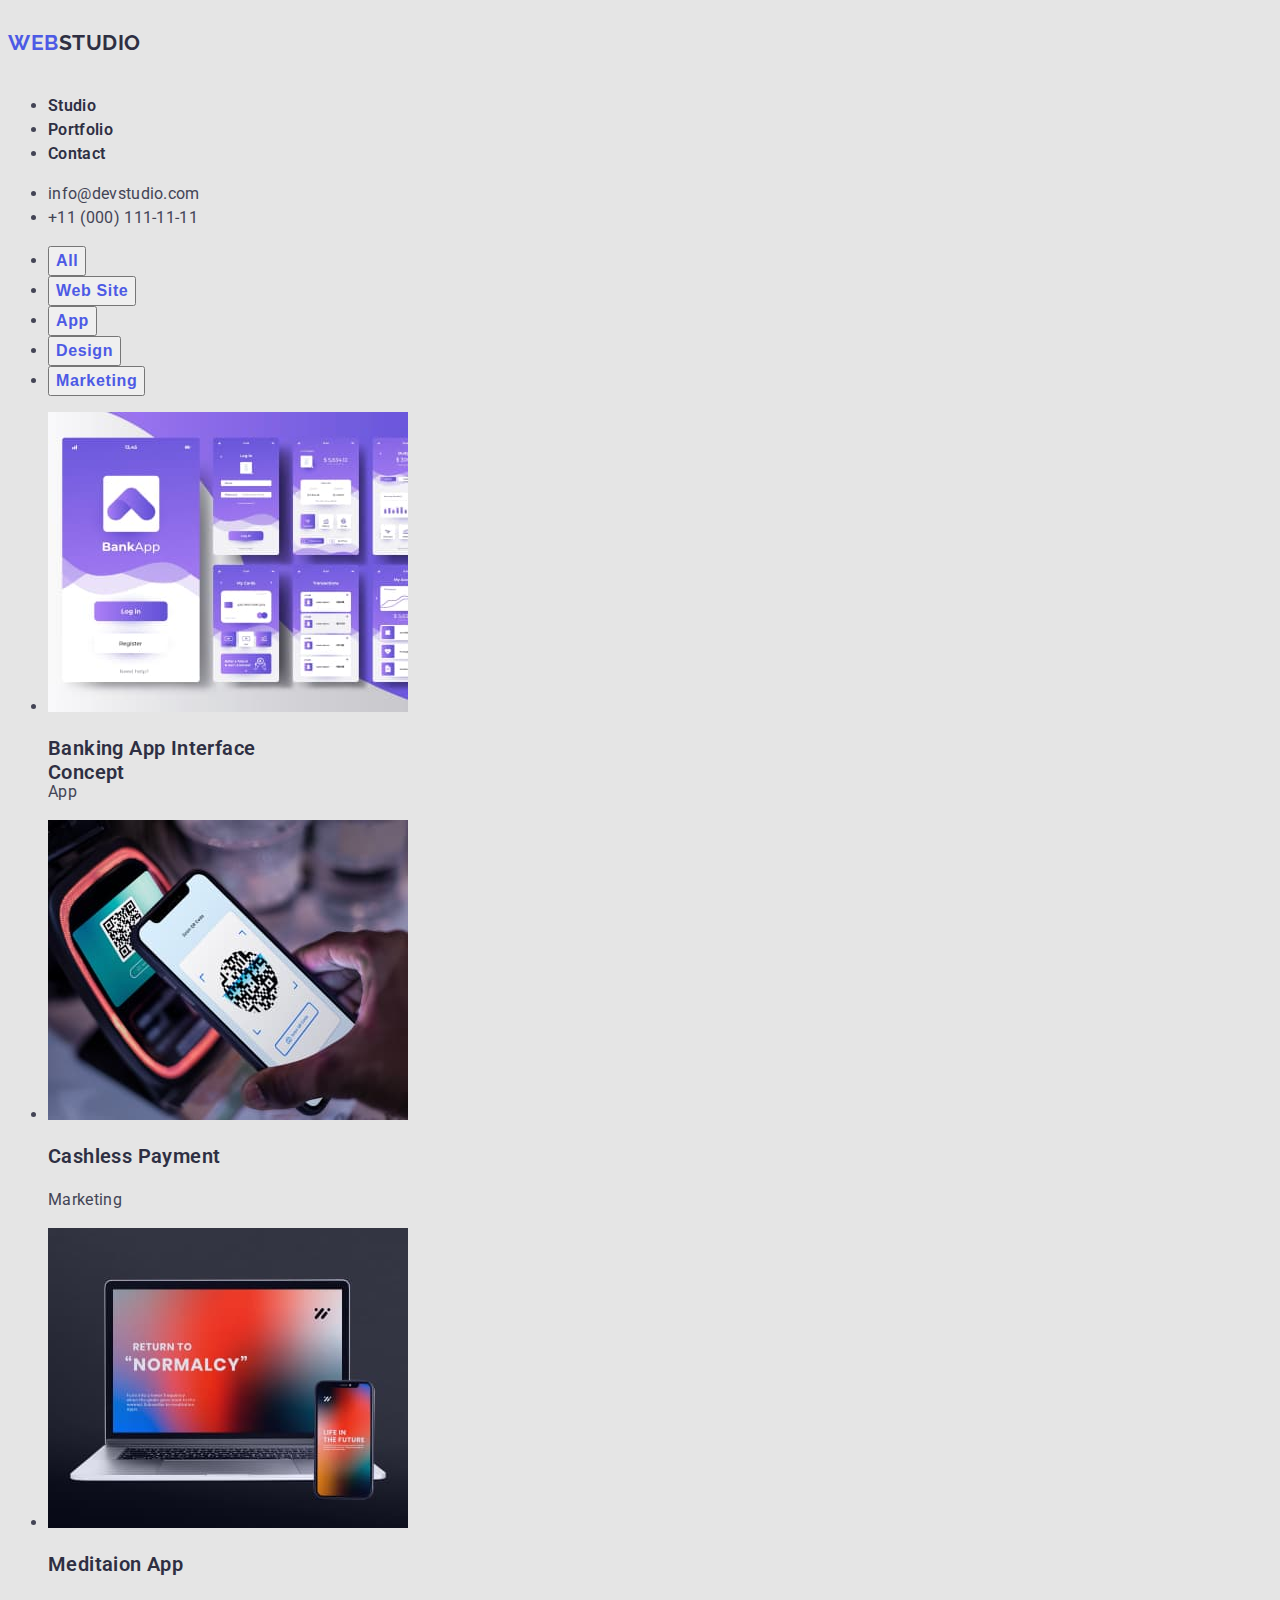
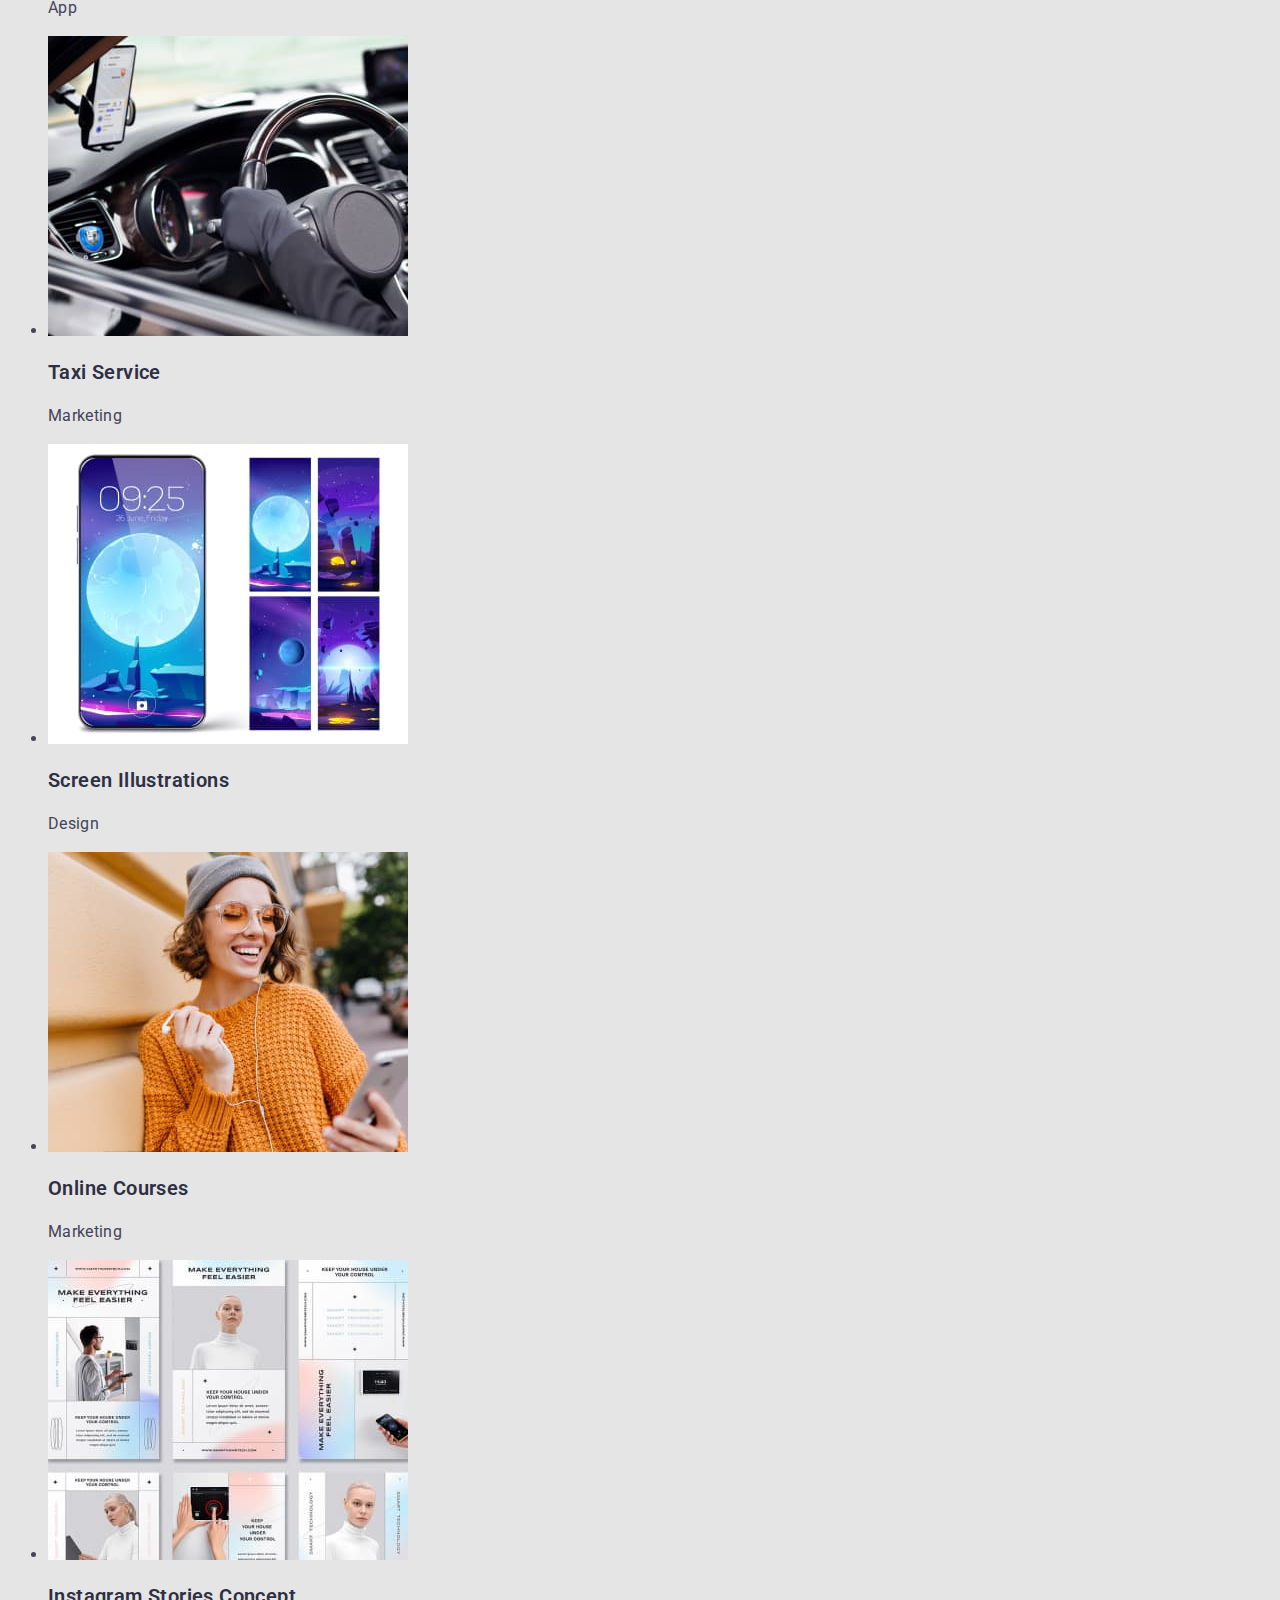
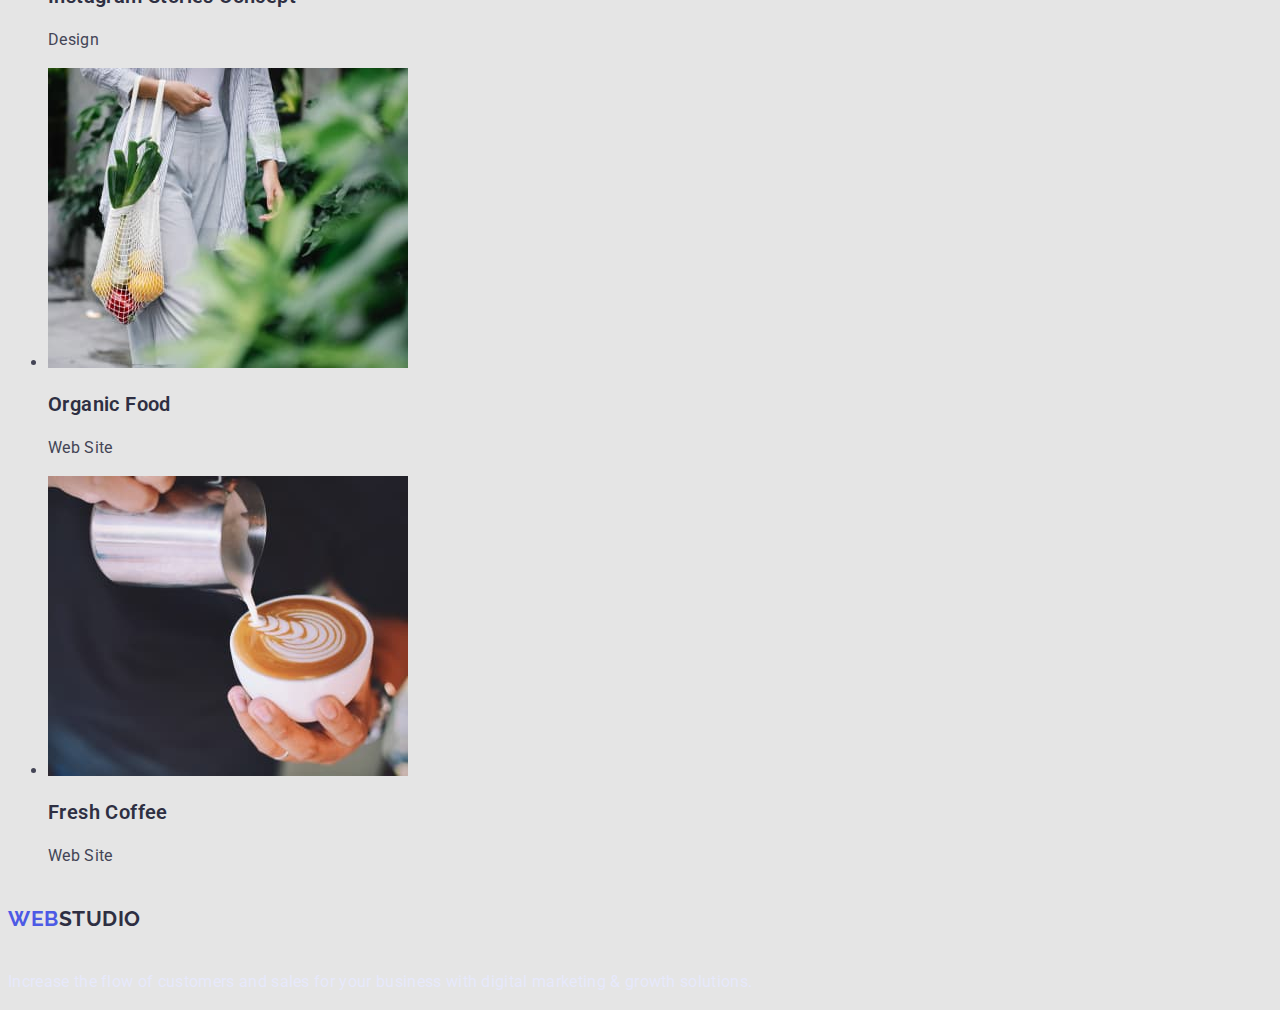
==== portfolio.html @ 059d4b15 "css and portfolio added" ====
<!DOCTYPE html>
<html lang="en">
<head>
    <meta charset="UTF-8">
    <meta http-equiv="X-UA-Compatible" content="IE=edge">
    <meta name="viewport" content="width=device-width, initial-scale=1.0">
    <title>Portfolio</title>
    <link rel="preconnect" href="https://fonts.googleapis.com">
    <link rel="preconnect" href="https://fonts.gstatic.com" crossorigin>
    <link href="https://fonts.googleapis.com/css2?family=Raleway:wght@700&family=Roboto:wght@400;500;700;900&display=swap" rel="stylesheet">
    <link rel="stylesheet" href="/css/styles.css">
</head>
<body>
    <header>
        <nav>
            <a class="logo" href="./portfolio.html"><h3 ><span class="logo-half">WEB</span>STUDIO</h3></a>
            <ul>
                <li class="list-link-item"><a class="list-link" href="#">Studio</a></li>
                <li class="list-link-item"><a class="list-link" href="#">Portfolio</a></li>
                <li class="list-link-item"><a class="list-link" href="#">Contact</a></li>
            </ul>
        </nav>
        <ul class="contacts">
            <li><a class="contact-link" href="mailto:info@devstudio.com">info@devstudio.com</a></li>
            <li><a class="contact-link" href="tel:+11(000)111-11-11">+11 (000) 111-11-11</a></li>
        </ul>
    </header>
    <main>
        <section>
        <h2 hidden>Service examples</h2>
        <ul>
            <li><button class="filter-btn" type="button">All</button></li>
            <li><button class="filter-btn" type="button">Web Site</button></li>
            <li><button class="filter-btn" type="button">App</button></li>
            <li><button class="filter-btn" type="button">Design</button></li>
            <li><button class="filter-btn" type="button">Marketing</button></li>
        </ul>
        <ul>
            <li>
                <img src="/images/srvc1.jpg" alt="Banking app" width="360" height="300">
                <h3 class="list-name">Banking App Interface Concept</h3>
                <p class="list-text">App</p>
            </li>
            <li>
                <img src="/images/srv1.jpg" alt="phone payment" width="360" height="300">
                <h3 class="list-name">Cashless Payment</h3>
                <p class="list-text">Marketing</p>
            </li> 
            <li><img src="/images/srvc7.jpg" alt="Laptop and smartphone" width="360" height="300">
                <h3 class="list-name">Meditaion App</h3>
                <p class="list-text">App</p>
            </li>
            <li>
                <img src="/images/srvc6.jpg" alt="Driver" width="360" height="300">
                <h3 class="list-name">Taxi Service</h3>
                <p class="list-text">Marketing</p>
            </li>
            <li>
                <img src="/images/srvc3.jpg" alt="Smartphone screens" width="360" height="300">
                <h3 class="list-name">Screen Illustrations</h3>
                <p class="list-text">Design</p>
            </li>
            <li>
                <img src="/images/srvc5.jpg" alt="Girl with phone" width="360" height="300">
                <h3 class="list-name">Online Courses</h3>
                <p class="list-text">Marketing</p>
            </li>
            <li>
                <img src="/images/srvc2.jpg" alt="Screens" width="360" height="300">
                <h3 class="list-name">Instagram Stories Concept</h3>
                <p class="list-text">Design</p>
            </li>
            <li>
                <img src="/images/srvc4.jpg" alt="Fruits" width="360" height="300">
                <h3 class="list-name">Organic Food</h3>
                <p class="list-text">Web Site</p>
            </li>
            <li>
                <img src="/images/srvc.jpg" alt="Cup of coffee" width="360" height="300">
                <h3 class="list-name">Fresh Coffee</h3>
                <p class="list-text">Web Site</p>
            </li>
        </ul>
        </section>
    </main>
    <footer>
        <a class="logo" href="./index.html"><h3 ><span class="logo-half">WEB</span>STUDIO</h3></a>
        <p class="footer-text">Increase the flow of customers and sales for your business with digital marketing & growth solutions.</p>
    </footer>
</body>
</html>
---- css/styles.css ----
body {
    font-family: 'Roboto', sans-serif;
    color: #434455;
    background-color: #E5E5E5;
    font-style: normal;
}

/* header styles */

.logo {
    font-family: 'Raleway';
    font-weight: 800;
    font-size: 18px;
    line-height: calc(24/18);
    display: flex;
    align-items: center;
    letter-spacing: 0.03em;
    text-transform: uppercase;
    color: #2E2F42;
    text-decoration: none;
    }
.logo-half {
    color: #4D5AE5;;
}
.list-link { 
    font-weight: 600;
    font-size: 16px;
    line-height: calc(24/16);
    letter-spacing: 0.02em;
    color: #2E2F42;
    text-decoration: none;
}
.contact-link {
    font-weight: 400;
    font-size: 16px;
    line-height: calc(24/16);
    letter-spacing: 0.02em;
    color: #434455;
    text-decoration: none;

}
.contact-link:hover, .contact-link:focus {
    color: #4D5AE5;
}

/* hero styles */

.hero-name {
    font-family: 'Roboto';
    font-weight: 600;
    font-size: 56px;
    line-height: calc(60/56);
    text-align: center;
    letter-spacing: 0.02em;
    color: #FFFFFF; 
}
.hero-button {
    font-weight: 400;
    font-size: 16px;
    line-height: calc(24/16);
    letter-spacing: 0.02em;
    color: #E7E9FC;
    background-color: #4D5AE5;
    cursor: pointer
}


/* skills style */

.list-name {
    width: 264px;
    height: 24px;
    font-weight: 600;
    font-size: 20px;
    line-height: calc(24/20);
    letter-spacing: 0.02em;
    color: #2E2F42;
}
.list-text {
    font-weight: 400;
    font-size: 16px;
    line-height: calc(24/16);
    letter-spacing: 0.02em;
    color: #434455;
}

 /* services styles */

 .services-name, .staff {
    font-weight: 600;
    font-size: 36px;
    line-height: calc(40/36);
    text-align: center;
    letter-spacing: 0.02em;
    text-transform: capitalize;
    color: #2E2F42;
}

/* staff styles */

.staff-name {
    font-weight: 600;
    font-size: 20px;
    line-height: calc(24/20);
    text-align: center;
    letter-spacing: 0.02em;
    color: #2E2F42;
}

.staff-position {
    font-weight: 400;
    font-size: 16px;
    line-height: calc(24/16);
    text-align: center;
    letter-spacing: 0.02em;
    color: #434455;
}

/* footer styles */
 
.footer-text {
    font-weight: 400;
    font-size: 16px;
    line-height: calc(24/16);
    letter-spacing: 0.02em;
    color: #E7E9FC;
}
 
/* portfolio styles */

.filter-btn {
    font-weight: 600;
    font-size: 16px;
    line-height: calc(24/16);
    display: flex;
    align-items: center;
    text-align: center;
    letter-spacing: 0.04em;
    color: #4D5AE5;
    cursor: pointer;

}
.filter-btn:hover, .filter-btn:active {
    color: #FFFFFF;
    background-color: #4D5AE5;
    ;
}
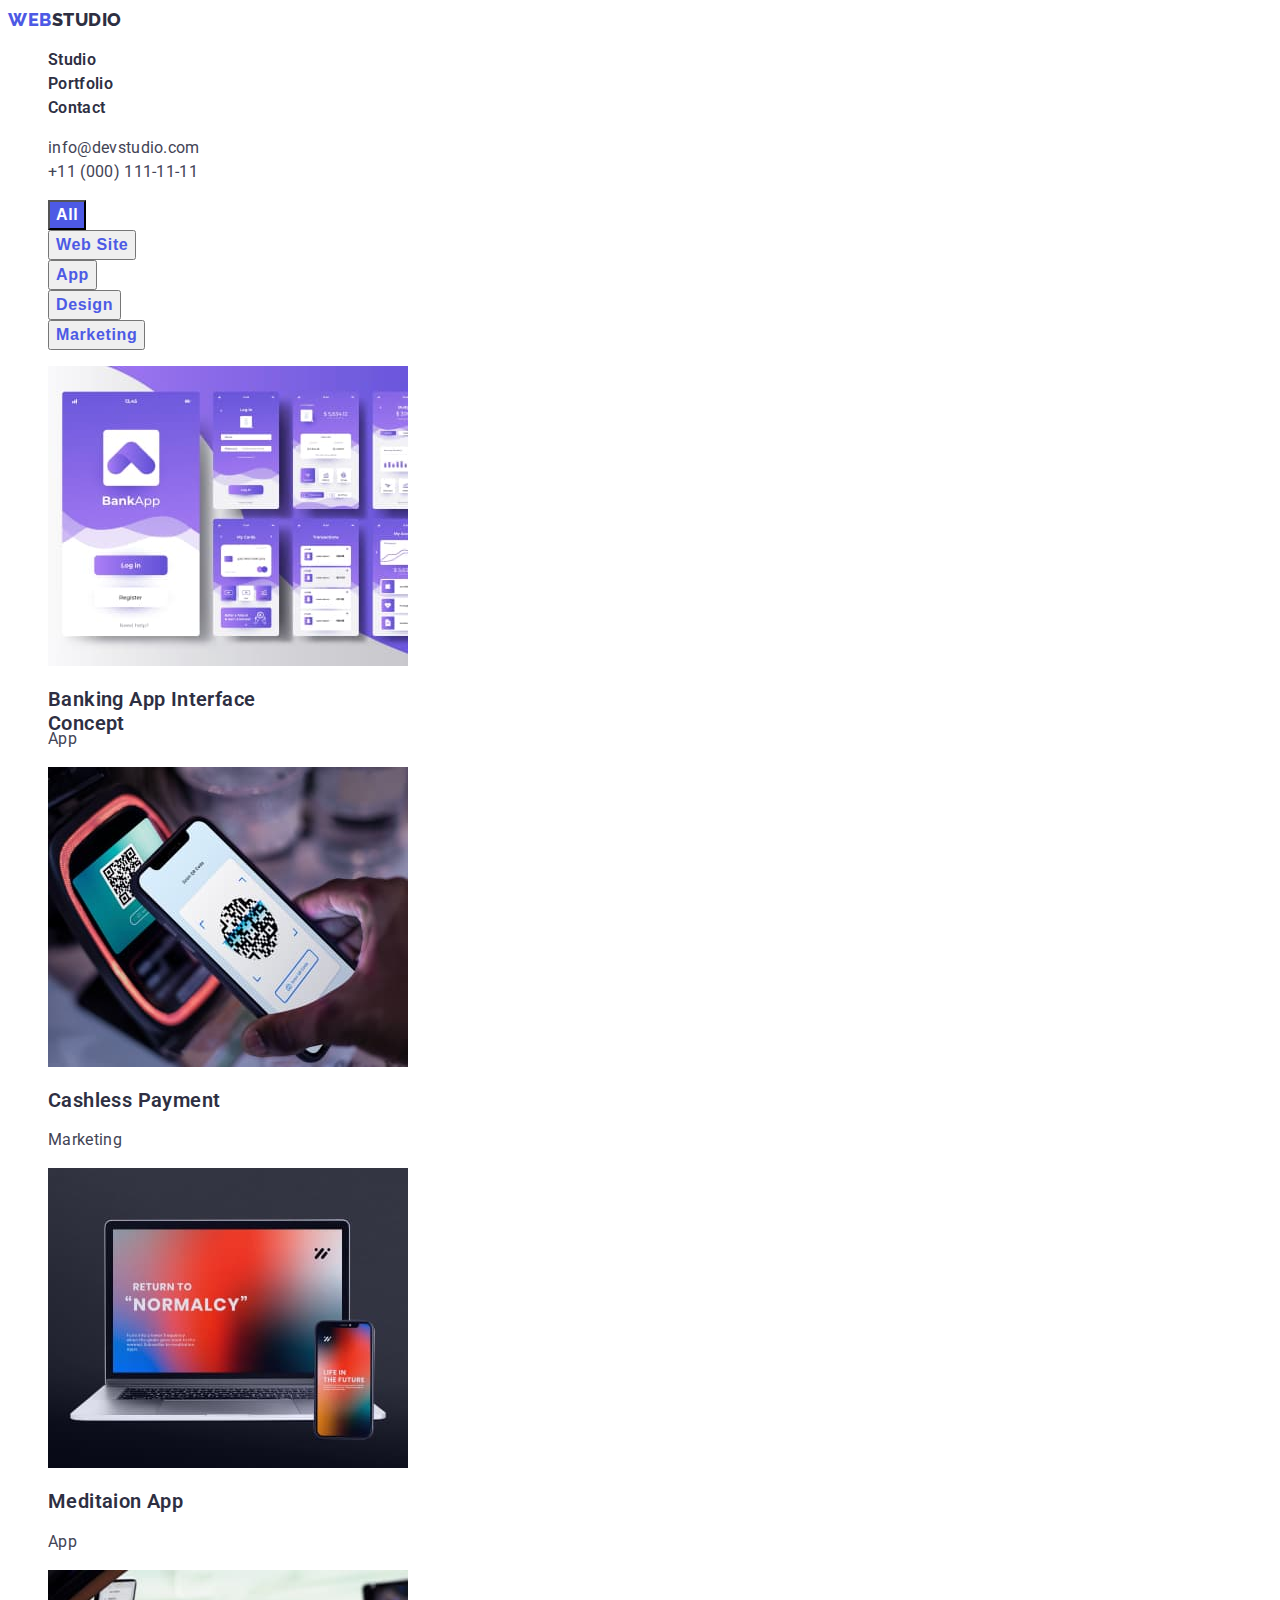
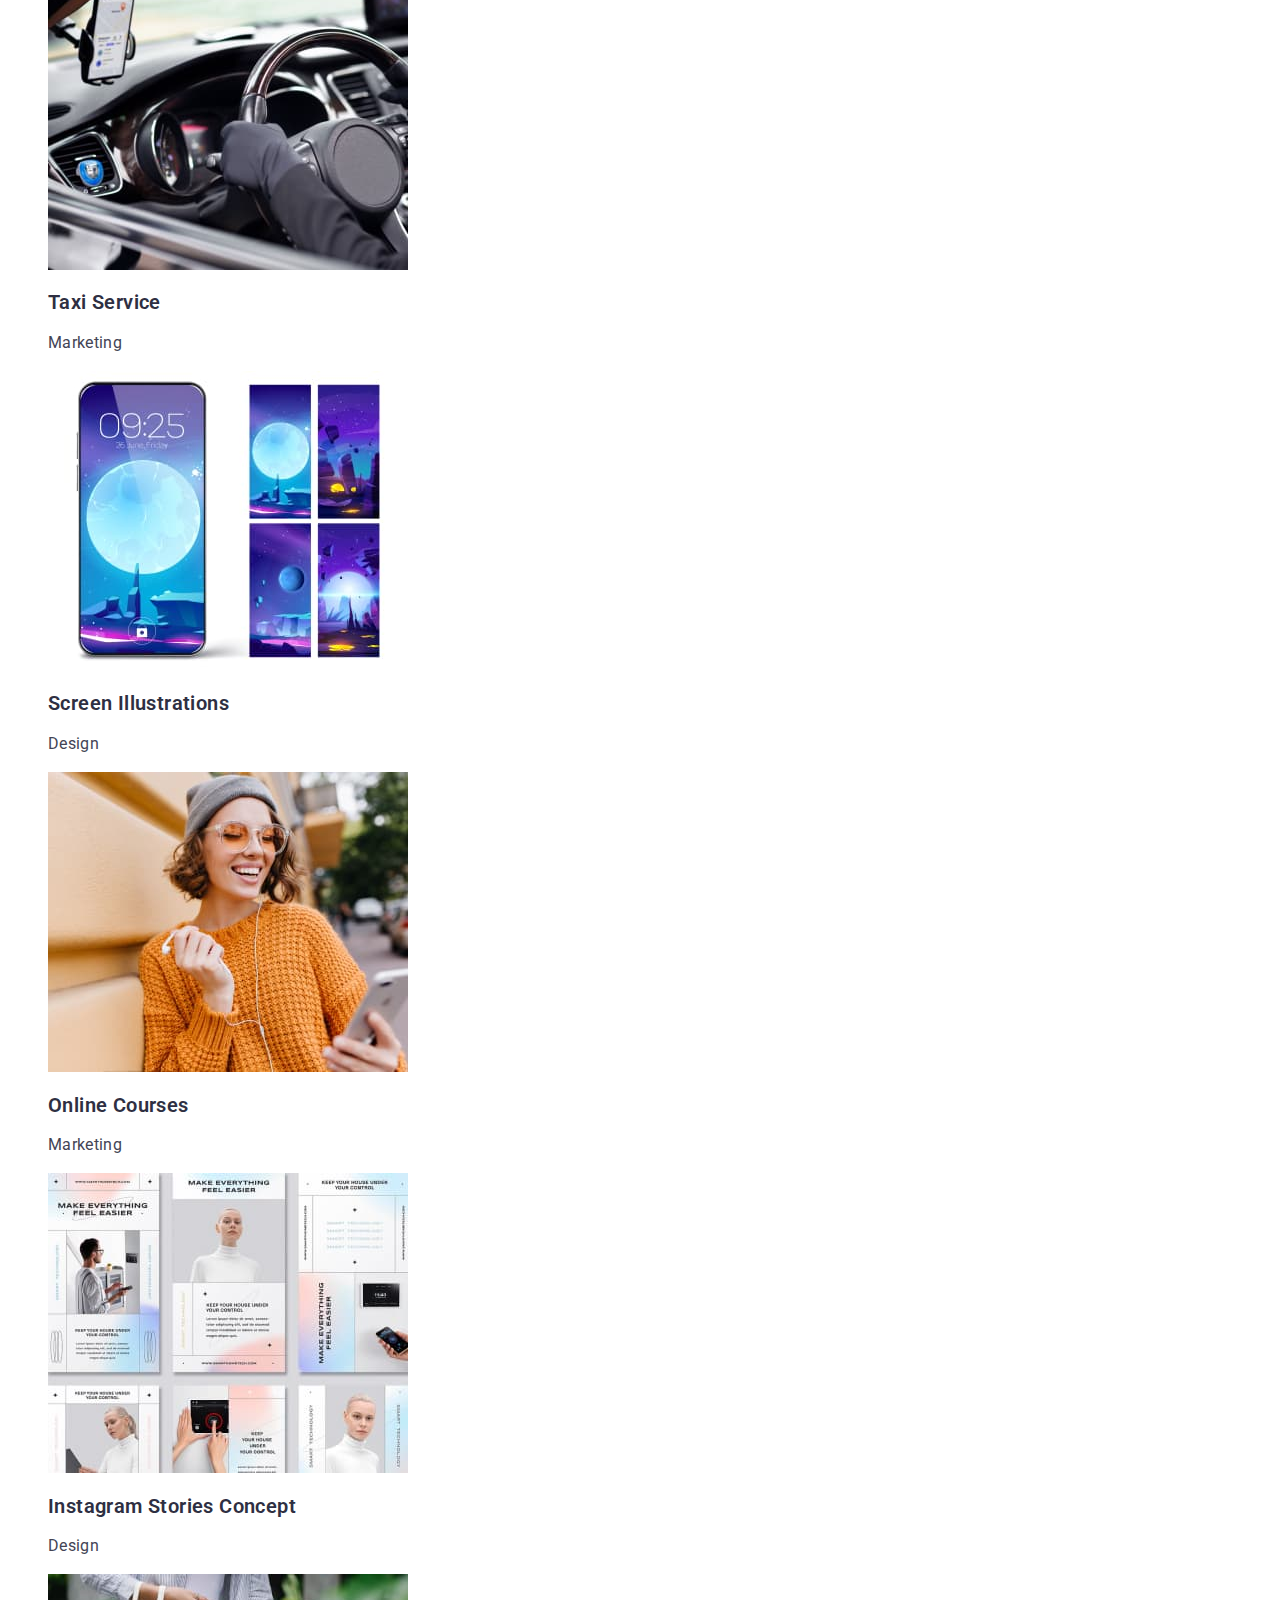
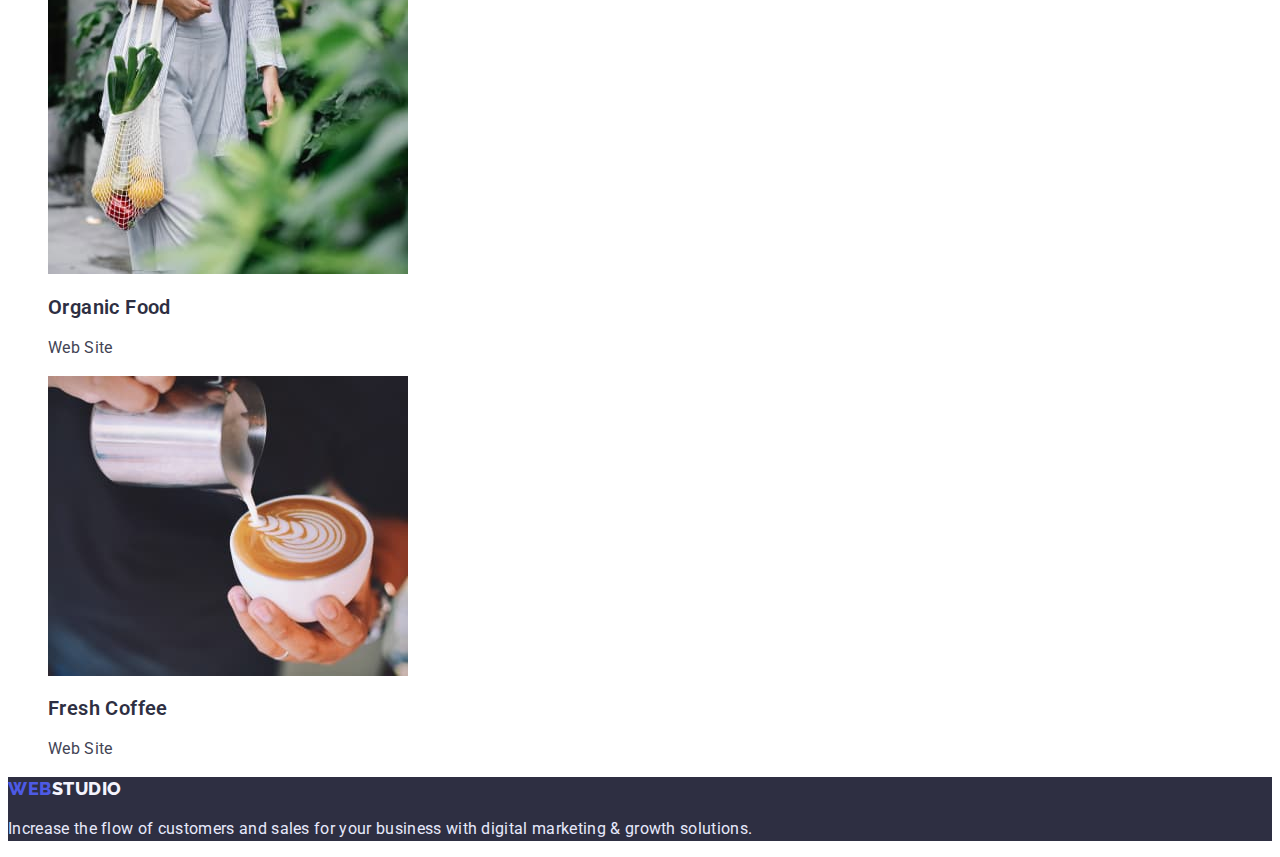
==== commit 63d5aeca: "виправлені помилки" ====
--- a/portfolio.html
+++ b/portfolio.html
@@ -8,15 +8,15 @@
     <link rel="preconnect" href="https://fonts.googleapis.com">
     <link rel="preconnect" href="https://fonts.gstatic.com" crossorigin>
     <link href="https://fonts.googleapis.com/css2?family=Raleway:wght@700&family=Roboto:wght@400;500;700;900&display=swap" rel="stylesheet">
-    <link rel="stylesheet" href="/css/styles.css">
+    <link rel="stylesheet" href="./css/styles.css">
 </head>
 <body>
     <header>
         <nav>
-            <a class="logo" href="./portfolio.html"><h3 ><span class="logo-half">WEB</span>STUDIO</h3></a>
+            <a class="logo" href="./index.html"><span class="logo-half">Web</span>studio</a>
             <ul>
                 <li class="list-link-item"><a class="list-link" href="#">Studio</a></li>
-                <li class="list-link-item"><a class="list-link" href="#">Portfolio</a></li>
+                <li class="list-link-item"><a class="list-link" href="./portfolio.html">Portfolio</a></li>
                 <li class="list-link-item"><a class="list-link" href="#">Contact</a></li>
             </ul>
         </nav>
@@ -25,66 +25,66 @@
             <li><a class="contact-link" href="tel:+11(000)111-11-11">+11 (000) 111-11-11</a></li>
         </ul>
     </header>
-    <main>
+    <main class="main">
         <section>
-        <h2 hidden>Service examples</h2>
+        <h1 hidden>Service examples</h1>
         <ul>
-            <li><button class="filter-btn" type="button">All</button></li>
+            <li><button class="all-btn" type="button">All</button></li>
             <li><button class="filter-btn" type="button">Web Site</button></li>
             <li><button class="filter-btn" type="button">App</button></li>
             <li><button class="filter-btn" type="button">Design</button></li>
             <li><button class="filter-btn" type="button">Marketing</button></li>
         </ul>
         <ul>
-            <li>
-                <img src="/images/srvc1.jpg" alt="Banking app" width="360" height="300">
-                <h3 class="list-name">Banking App Interface Concept</h3>
+            <li class="staff-card">
+                <img src="./images/srvc1.jpg" alt="Banking app" width="360" height="300">
+                <h2 class="list-name">Banking App Interface Concept</h2>
                 <p class="list-text">App</p>
             </li>
-            <li>
-                <img src="/images/srv1.jpg" alt="phone payment" width="360" height="300">
-                <h3 class="list-name">Cashless Payment</h3>
+            <li class="staff-card">
+                <img src="./images/srv1.jpg" alt="phone payment" width="360" height="300">
+                <h2 class="list-name">Cashless Payment</h2>
                 <p class="list-text">Marketing</p>
             </li> 
-            <li><img src="/images/srvc7.jpg" alt="Laptop and smartphone" width="360" height="300">
-                <h3 class="list-name">Meditaion App</h3>
+            <li class="staff-card"><img src="./images/srvc7.jpg" alt="Laptop and smartphone" width="360" height="300">
+                <h2 class="list-name">Meditaion App</h2>
                 <p class="list-text">App</p>
             </li>
-            <li>
-                <img src="/images/srvc6.jpg" alt="Driver" width="360" height="300">
-                <h3 class="list-name">Taxi Service</h3>
+            <li class="staff-card">
+                <img src="./images/srvc6.jpg" alt="Driver" width="360" height="300">
+                <h2 class="list-name">Taxi Service</h2>
                 <p class="list-text">Marketing</p>
             </li>
-            <li>
-                <img src="/images/srvc3.jpg" alt="Smartphone screens" width="360" height="300">
-                <h3 class="list-name">Screen Illustrations</h3>
+            <li class="staff-card">
+                <img src="./images/srvc3.jpg" alt="Smartphone screens" width="360" height="300">
+                <h2 class="list-name">Screen Illustrations</h2>
                 <p class="list-text">Design</p>
             </li>
-            <li>
-                <img src="/images/srvc5.jpg" alt="Girl with phone" width="360" height="300">
-                <h3 class="list-name">Online Courses</h3>
+            <li class="staff-card">
+                <img src="./images/srvc5.jpg" alt="Girl with phone" width="360" height="300">
+                <h2 class="list-name">Online Courses</h2>
                 <p class="list-text">Marketing</p>
             </li>
-            <li>
-                <img src="/images/srvc2.jpg" alt="Screens" width="360" height="300">
-                <h3 class="list-name">Instagram Stories Concept</h3>
+            <li class="staff-card">
+                <img src="./images/srvc2.jpg" alt="Screens" width="360" height="300">
+                <h2 class="list-name">Instagram Stories Concept</h2>
                 <p class="list-text">Design</p>
             </li>
-            <li>
-                <img src="/images/srvc4.jpg" alt="Fruits" width="360" height="300">
-                <h3 class="list-name">Organic Food</h3>
+            <li class="staff-card">
+                <img src="./images/srvc4.jpg" alt="Fruits" width="360" height="300">
+                <h2 class="list-name">Organic Food</h2>
                 <p class="list-text">Web Site</p>
             </li>
-            <li>
-                <img src="/images/srvc.jpg" alt="Cup of coffee" width="360" height="300">
-                <h3 class="list-name">Fresh Coffee</h3>
+            <li class="staff-card">
+                <img src="./images/srvc.jpg" alt="Cup of coffee" width="360" height="300">
+                <h2 class="list-name">Fresh Coffee</h2>
                 <p class="list-text">Web Site</p>
             </li>
         </ul>
         </section>
     </main>
     <footer>
-        <a class="logo" href="./index.html"><h3 ><span class="logo-half">WEB</span>STUDIO</h3></a>
+        <a class="logo" href="./index.html"><span class="footer-title"><span class="logo-half">Web</span>studio</span></a>
         <p class="footer-text">Increase the flow of customers and sales for your business with digital marketing & growth solutions.</p>
     </footer>
 </body>
--- a/css/styles.css
+++ b/css/styles.css
@@ -1,10 +1,21 @@
+:root {
+    --dark-theme: #2E2F42;
+    --standart-light: #FFFFFF;
+    --main-bgc: #E5E5E5;
+    --staff-bgc: #F4F4FD;
+    --blue-theme: #4D5AE5;
+    --dark-main: #434455;
+    --text: #E7E9FC
+}
+
 body {
     font-family: 'Roboto', sans-serif;
-    color: #434455;
-    background-color: #E5E5E5;
+    color: var(--dark-main);
     font-style: normal;
 }
-
+ul {
+    list-style: none;
+}
 /* header styles */
 
 .logo {
@@ -16,34 +27,42 @@
     align-items: center;
     letter-spacing: 0.03em;
     text-transform: uppercase;
-    color: #2E2F42;
+    color: var(--dark-theme);
     text-decoration: none;
+    text-transform: uppercase;
     }
 .logo-half {
-    color: #4D5AE5;;
+    color: var(--blue-theme);;
 }
 .list-link { 
     font-weight: 600;
     font-size: 16px;
     line-height: calc(24/16);
     letter-spacing: 0.02em;
-    color: #2E2F42;
+    color: var(--dark-theme);
     text-decoration: none;
+}
+.list-link:hover {
+color: var(--blue-theme);
 }
 .contact-link {
     font-weight: 400;
     font-size: 16px;
     line-height: calc(24/16);
     letter-spacing: 0.02em;
-    color: #434455;
+    color: var(--dark-main);
     text-decoration: none;
 
 }
 .contact-link:hover, .contact-link:focus {
-    color: #4D5AE5;
+    color: var(--blue-theme);
 }
 
 /* hero styles */
+
+.hero {
+    background-color: var(--dark-theme)
+}
 
 .hero-name {
     font-family: 'Roboto';
@@ -52,20 +71,21 @@
     line-height: calc(60/56);
     text-align: center;
     letter-spacing: 0.02em;
-    color: #FFFFFF; 
+    color: var(--standart-light); 
 }
 .hero-button {
     font-weight: 400;
     font-size: 16px;
     line-height: calc(24/16);
     letter-spacing: 0.02em;
-    color: #E7E9FC;
-    background-color: #4D5AE5;
+    color: var(--standart-light);
+    background-color: var(--blue-theme);
     cursor: pointer
 }
 
 
 /* skills style */
+
 
 .list-name {
     width: 264px;
@@ -74,14 +94,14 @@
     font-size: 20px;
     line-height: calc(24/20);
     letter-spacing: 0.02em;
-    color: #2E2F42;
+    color: var(--dark-theme);
 }
 .list-text {
     font-weight: 400;
     font-size: 16px;
     line-height: calc(24/16);
     letter-spacing: 0.02em;
-    color: #434455;
+    color: var(--dark-main);
 }
 
  /* services styles */
@@ -93,10 +113,14 @@
     text-align: center;
     letter-spacing: 0.02em;
     text-transform: capitalize;
-    color: #2E2F42;
+    color: var(--dark-theme);
 }
 
 /* staff styles */
+
+.team {
+    background-color: var(--staff-bgc);
+}
 
 .staff-name {
     font-weight: 600;
@@ -104,7 +128,7 @@
     line-height: calc(24/20);
     text-align: center;
     letter-spacing: 0.02em;
-    color: #2E2F42;
+    color: var(--dark-theme);
 }
 
 .staff-position {
@@ -113,17 +137,26 @@
     line-height: calc(24/16);
     text-align: center;
     letter-spacing: 0.02em;
-    color: #434455;
+    color: var(--dark-main);
+}
+.staff-card {
+background-color: var(--standart-light);
 }
 
 /* footer styles */
  
+footer {
+    background-color: var(--dark-theme);
+}
 .footer-text {
     font-weight: 400;
     font-size: 16px;
     line-height: calc(24/16);
     letter-spacing: 0.02em;
-    color: #E7E9FC;
+    color: var(--text);
+}
+.footer-title {
+    color: var(--staff-bgc);
 }
  
 /* portfolio styles */
@@ -136,12 +169,25 @@
     align-items: center;
     text-align: center;
     letter-spacing: 0.04em;
-    color: #4D5AE5;
+    color: var(--blue-theme);
     cursor: pointer;
 
 }
 .filter-btn:hover, .filter-btn:active {
-    color: #FFFFFF;
-    background-color: #4D5AE5;
+    color: var(--standart-light);
+    background-color: var(--blue-theme);
     ;
 }
+
+.all-btn {
+    font-weight: 600;
+    font-size: 16px;
+    line-height: calc(24/16);
+    display: flex;
+    align-items: center;
+    text-align: center;
+    letter-spacing: 0.04em;
+    color: var(--standart-light);
+    background-color: var(--blue-theme);
+    cursor: pointer;
+}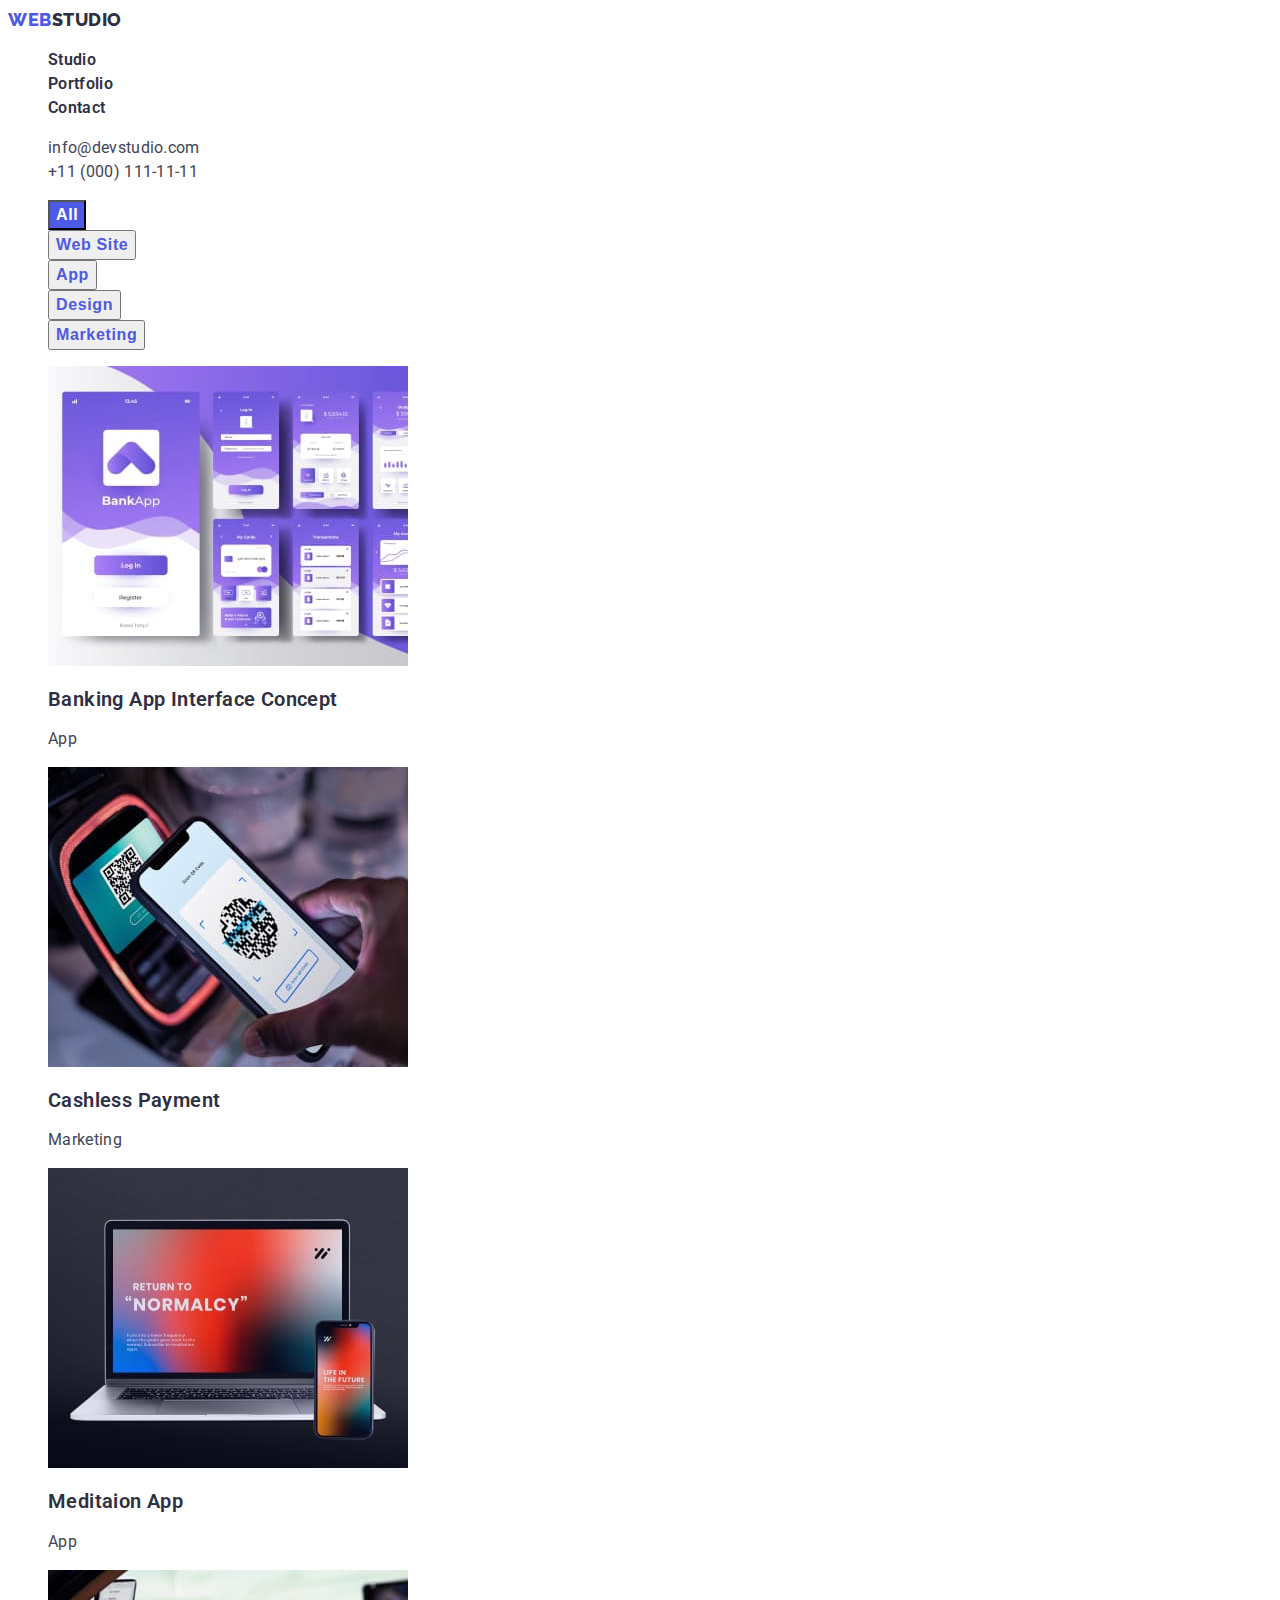
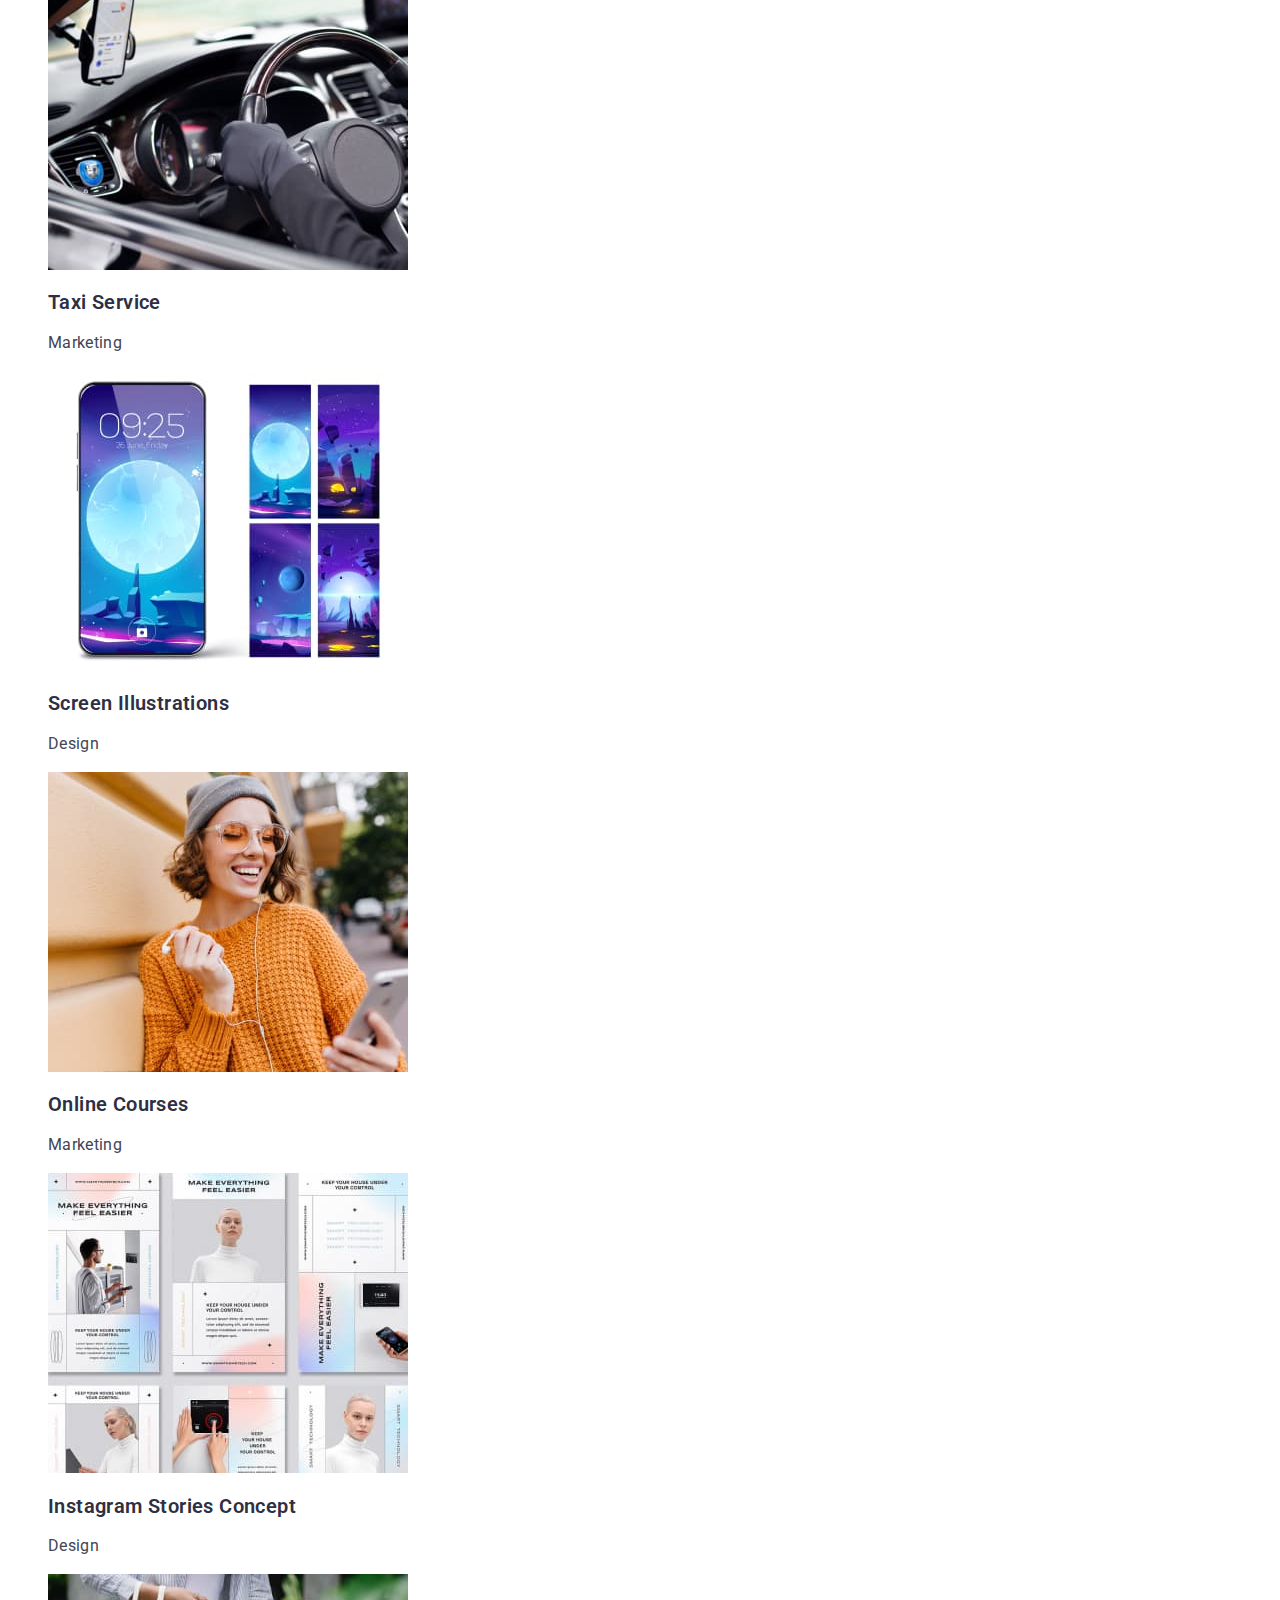
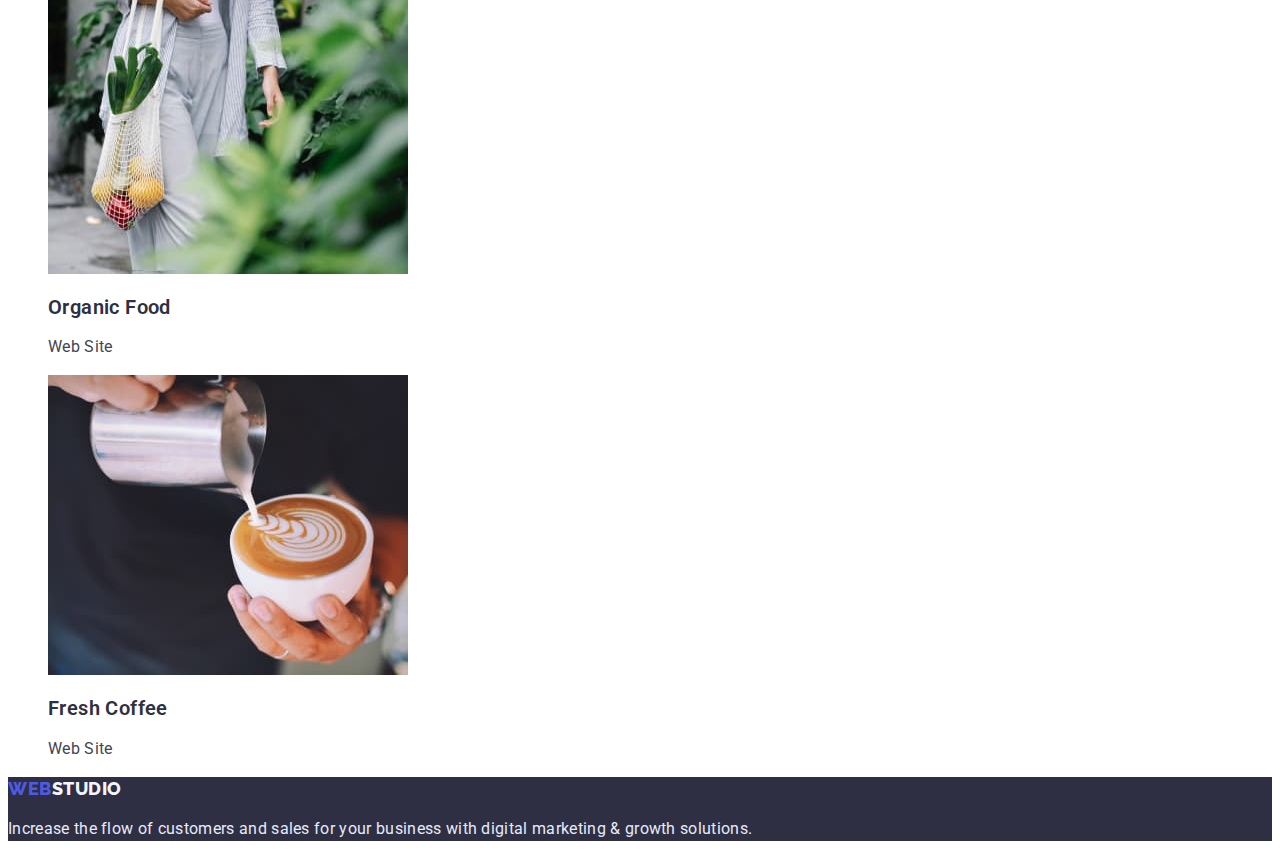
==== commit d3fa42ef: "lasdt edition" ====
--- a/portfolio.html
+++ b/portfolio.html
@@ -14,13 +14,13 @@
     <header>
         <nav>
             <a class="logo" href="./index.html"><span class="logo-half">Web</span>studio</a>
-            <ul>
-                <li class="list-link-item"><a class="list-link" href="#">Studio</a></li>
+            <ul class="list nav-list">
+                <li class="list-link-item"><a class="list-link" href="./index.html">Studio</a></li>
                 <li class="list-link-item"><a class="list-link" href="./portfolio.html">Portfolio</a></li>
                 <li class="list-link-item"><a class="list-link" href="#">Contact</a></li>
             </ul>
         </nav>
-        <ul class="contacts">
+        <ul class="contacts list">
             <li><a class="contact-link" href="mailto:info@devstudio.com">info@devstudio.com</a></li>
             <li><a class="contact-link" href="tel:+11(000)111-11-11">+11 (000) 111-11-11</a></li>
         </ul>
@@ -28,14 +28,14 @@
     <main class="main">
         <section>
         <h1 hidden>Service examples</h1>
-        <ul>
+        <ul class="list">
             <li><button class="all-btn" type="button">All</button></li>
             <li><button class="filter-btn" type="button">Web Site</button></li>
             <li><button class="filter-btn" type="button">App</button></li>
             <li><button class="filter-btn" type="button">Design</button></li>
             <li><button class="filter-btn" type="button">Marketing</button></li>
         </ul>
-        <ul>
+        <ul class="list">
             <li class="staff-card">
                 <img src="./images/srvc1.jpg" alt="Banking app" width="360" height="300">
                 <h2 class="list-name">Banking App Interface Concept</h2>
--- a/css/styles.css
+++ b/css/styles.css
@@ -5,16 +5,15 @@
     --staff-bgc: #F4F4FD;
     --blue-theme: #4D5AE5;
     --dark-main: #434455;
-    --text: #E7E9FC
+    --text-color: #E7E9FC
 }
 
 body {
     font-family: 'Roboto', sans-serif;
     color: var(--dark-main);
-    font-style: normal;
 }
-ul {
-    list-style: none;
+.list {
+    list-style: none
 }
 /* header styles */
 
@@ -22,7 +21,7 @@
     font-family: 'Raleway';
     font-weight: 800;
     font-size: 18px;
-    line-height: calc(24/18);
+    line-height: 1.33;
     display: flex;
     align-items: center;
     letter-spacing: 0.03em;
@@ -37,10 +36,11 @@
 .list-link { 
     font-weight: 600;
     font-size: 16px;
-    line-height: calc(24/16);
+    line-height: 1.5;
     letter-spacing: 0.02em;
     color: var(--dark-theme);
     text-decoration: none;
+
 }
 .list-link:hover {
 color: var(--blue-theme);
@@ -48,7 +48,7 @@
 .contact-link {
     font-weight: 400;
     font-size: 16px;
-    line-height: calc(24/16);
+    line-height: 1.5;
     letter-spacing: 0.02em;
     color: var(--dark-main);
     text-decoration: none;
@@ -65,10 +65,9 @@
 }
 
 .hero-name {
-    font-family: 'Roboto';
-    font-weight: 600;
+        font-weight: 600;
     font-size: 56px;
-    line-height: calc(60/56);
+    line-height: 1.07;
     text-align: center;
     letter-spacing: 0.02em;
     color: var(--standart-light); 
@@ -76,7 +75,7 @@
 .hero-button {
     font-weight: 400;
     font-size: 16px;
-    line-height: calc(24/16);
+    line-height: 1.5;
     letter-spacing: 0.02em;
     color: var(--standart-light);
     background-color: var(--blue-theme);
@@ -88,18 +87,16 @@
 
 
 .list-name {
-    width: 264px;
-    height: 24px;
     font-weight: 600;
     font-size: 20px;
-    line-height: calc(24/20);
+    line-height: 1.2;
     letter-spacing: 0.02em;
     color: var(--dark-theme);
 }
 .list-text {
     font-weight: 400;
     font-size: 16px;
-    line-height: calc(24/16);
+    line-height: 1.5;
     letter-spacing: 0.02em;
     color: var(--dark-main);
 }
@@ -109,7 +106,7 @@
  .services-name, .staff {
     font-weight: 600;
     font-size: 36px;
-    line-height: calc(40/36);
+    line-height: 1.11;
     text-align: center;
     letter-spacing: 0.02em;
     text-transform: capitalize;
@@ -125,7 +122,7 @@
 .staff-name {
     font-weight: 600;
     font-size: 20px;
-    line-height: calc(24/20);
+    line-height: 1.2;
     text-align: center;
     letter-spacing: 0.02em;
     color: var(--dark-theme);
@@ -134,7 +131,7 @@
 .staff-position {
     font-weight: 400;
     font-size: 16px;
-    line-height: calc(24/16);
+    line-height: 1.5;
     text-align: center;
     letter-spacing: 0.02em;
     color: var(--dark-main);
@@ -151,9 +148,9 @@
 .footer-text {
     font-weight: 400;
     font-size: 16px;
-    line-height: calc(24/16);
+    line-height: 1.5;
     letter-spacing: 0.02em;
-    color: var(--text);
+    color: var(--text-color);
 }
 .footer-title {
     color: var(--staff-bgc);
@@ -164,8 +161,7 @@
 .filter-btn {
     font-weight: 600;
     font-size: 16px;
-    line-height: calc(24/16);
-    display: flex;
+    line-height: 1.5;
     align-items: center;
     text-align: center;
     letter-spacing: 0.04em;
@@ -182,8 +178,7 @@
 .all-btn {
     font-weight: 600;
     font-size: 16px;
-    line-height: calc(24/16);
-    display: flex;
+    line-height: 1.5;
     align-items: center;
     text-align: center;
     letter-spacing: 0.04em;
